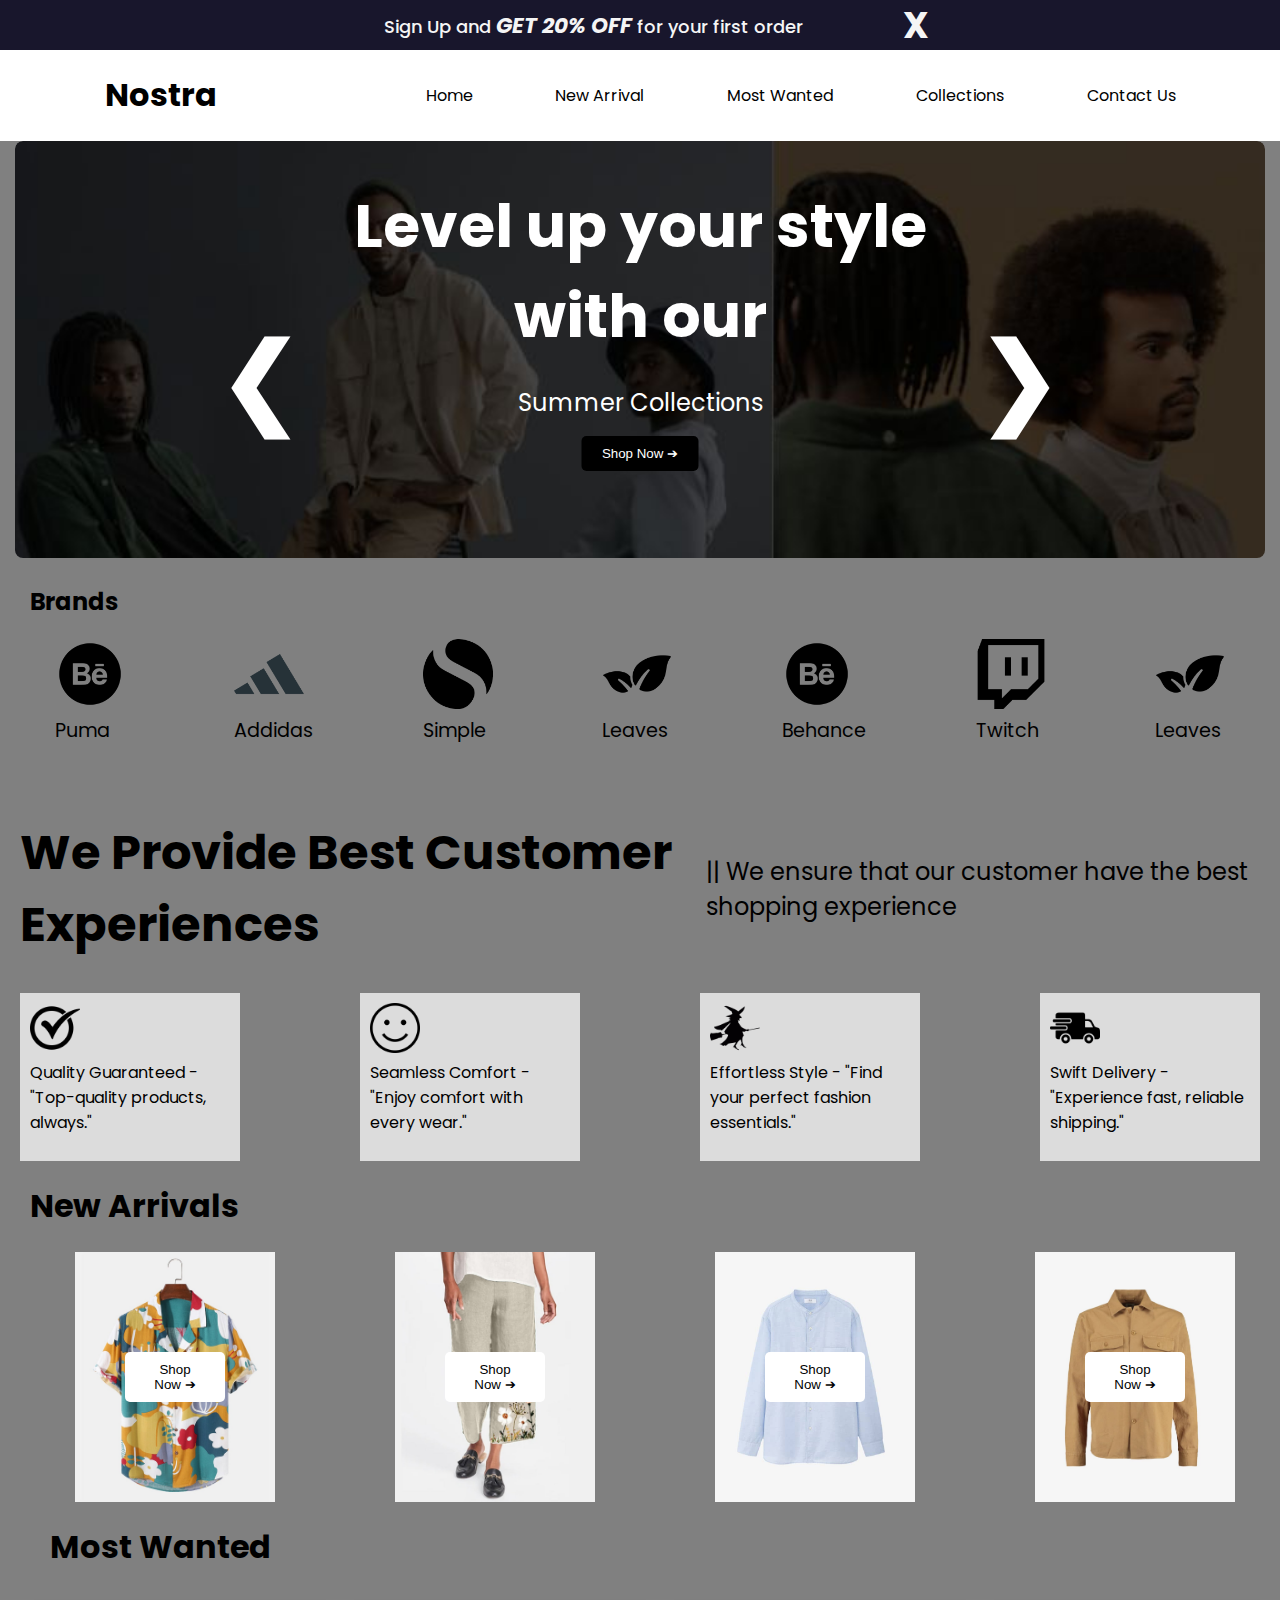
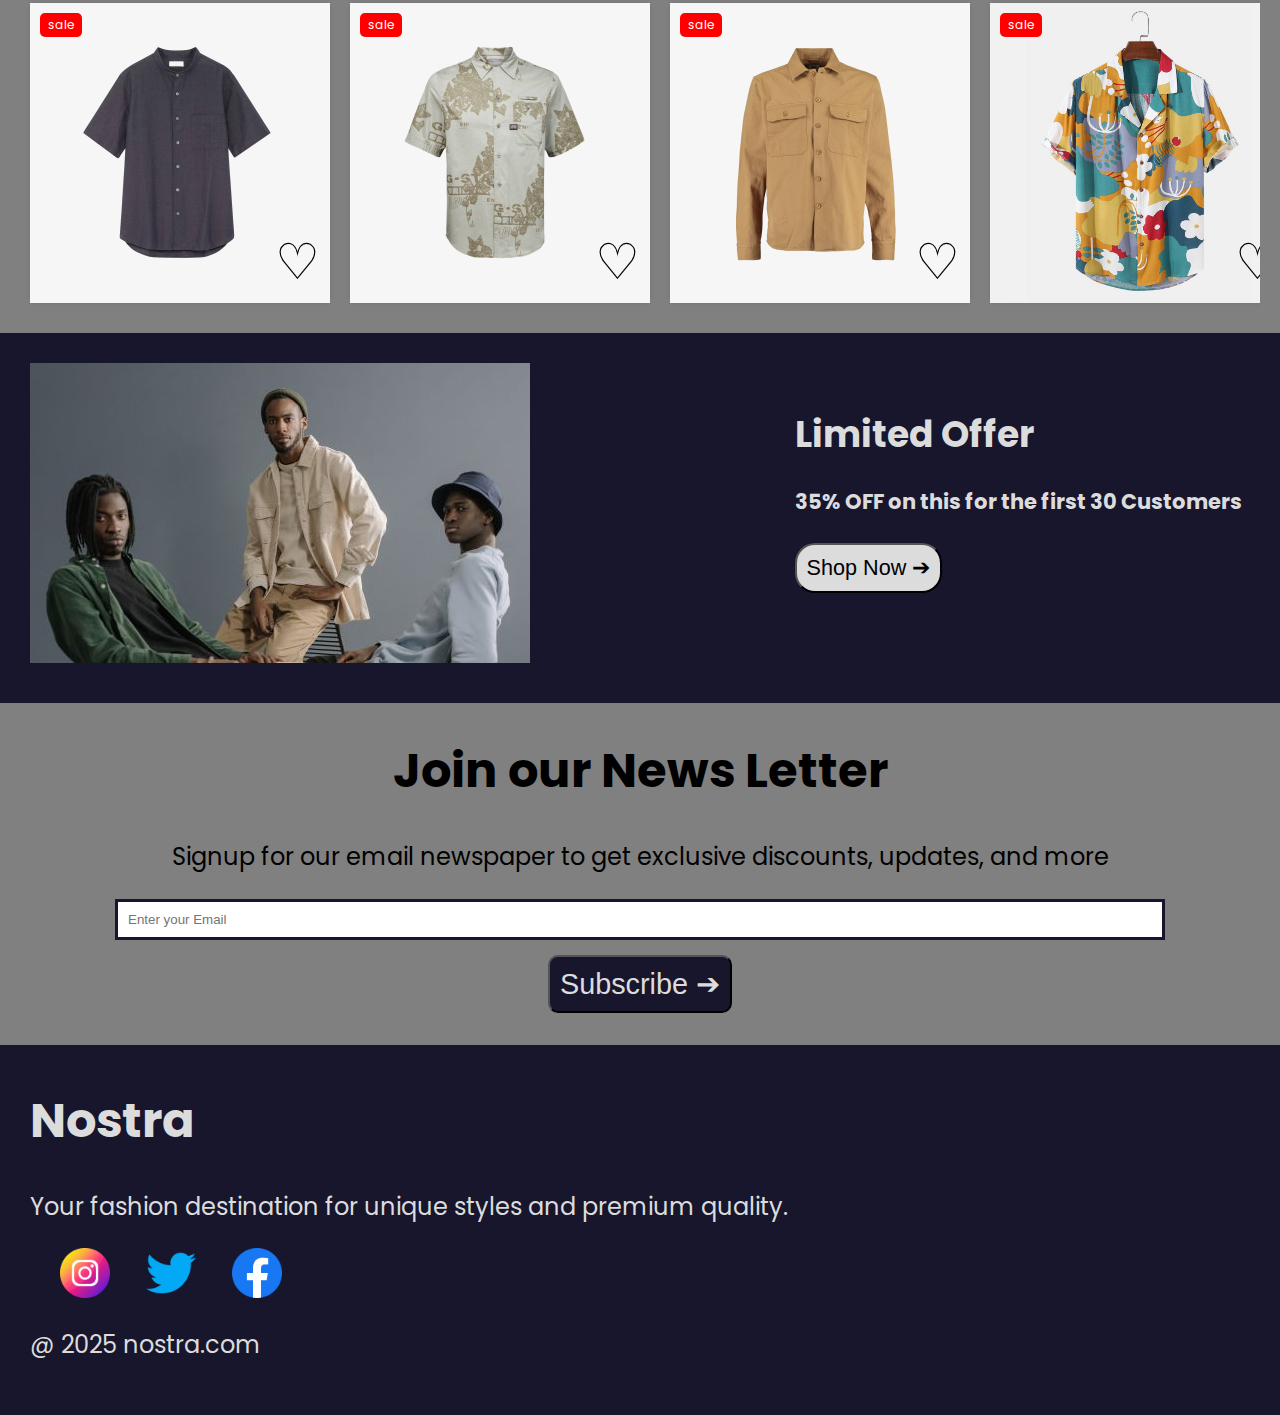
==== index.html @ b9f04748 "Uploaded" ====
<!DOCTYPE html>
<html lang="en">
  <head>
    <meta charset="UTF-8" />
    <meta name="viewport" content="width=device-width, initial-scale=1.0" />
    <title>Nostra</title>
    <link rel="stylesheet" href="./style.css" />
    <link
      href="https://fonts.googleapis.com/css2?family=Poppins:wght@400;600;700&display=swap"
      rel="stylesheet"
    />
  </head>
  <body>
    <!-- For menu open -->
    <section class="menu_open">
      <h1 id="menu_close">X</h1>
      <div class="menu_open_contents">
        <a href="./index.html"><p>Home</p></a>
        <a href="#new_arrivals"><p>New Arrival</p></a>
        <a href="#most_wanted"><p>Most Wanted</p></a>
        <a href="#new_arrivals"><p>Collections</p></a>
        <a href="./contact.html"><p>Contact Us</p></a>
      </div>
    </section>
    <!-- Offer Section -->
    <section class="offer">
      <p>
        Sign Up and <strong class="twenty">GET 20% OFF</strong> for your first
        order
      </p>
      <h1 id="offer_close">X</h1>
    </section>

    <!-- Navbar Section -->
    <nav class="nav-1">
      <h1>Nostra</h1>
      <div class="nav-1_details">
        <a href="./index.html"><p>Home</p></a>
        <a href="#new_arrivals"><p>New Arrival</p></a>
        <a href="#most_wanted"><p>Most Wanted</p></a>
        <a href="#new_arrivals"><p>Collections</p></a>
        <a href="./contact.html"><p>Contact Us</p></a>
      </div>
      <img src="./img/menus.png" alt="menubar" id="menubar" />
    </nav>

    <div class="slideshow-container">
      <!-- Slide 1 -->
      <div class="slide fade">
        <img src="./img/slide-1.jpg" alt="Slide 1" class="slide-image" />
        <div class="text">
          <h1>Level up your style with our</h1>
          <p>Summer Collections</p>
          <button>Shop Now ➔</button>
        </div>
      </div>

      <!-- Slide 2 -->
      <div class="slide fade">
        <img src="./img/slide-1.jpg" alt="Slide 2" class="slide-image" />
        <div class="text">
          <h1>Explore the Best Styles</h1>
          <p>New Arrivals Just For You</p>
          <button id="dis_button">Discover Now ➔</button>
        </div>
      </div>

      <!-- Navigation Arrows -->
      <a class="prev" onclick="changeSlide(-1)">&#10094;</a>
      <a class="next" onclick="changeSlide(1)">&#10095;</a>
    </div>

    <section class="brands">
      <h2 style="margin-left: 30px">Brands</h2>
      <div class="brands_img_container">
        <div class="brands_img">
          <img src="./brand-img/puma.png" alt="puma" />
          <p>Puma</p>
        </div>
        <div class="brands_img">
          <img src="./brand-img/adidas.png" alt="addidas" />
          <p>Addidas</p>
        </div>
        <div class="brands_img">
          <img src="./brand-img/simple.png" alt="simple" />
          <p>Simple</p>
        </div>
        <div class="brands_img">
          <img src="./brand-img/leaves.png" alt="leaves" />
          <p>Leaves</p>
        </div>
        <div class="brands_img">
          <img src="./brand-img/puma.png" alt="behance" />
          <p>Behance</p>
        </div>
        <div class="brands_img">
          <img src="./brand-img/twitch.png" alt="twitch" />
          <p>Twitch</p>
        </div>
        <div class="brands_img">
          <img src="./brand-img/leaves.png" alt="leaves" />
          <p>Leaves</p>
        </div>
      </div>
    </section>

    <!-- Expereience -->
    <section class="exp">
      <div class="container-1">
        <div class="sub-container-1">
          <h1>We Provide Best Customer Experiences</h1>
        </div>
        <div class="sub-container-2">
          <p>
            || We ensure that our customer have the best shopping experience
          </p>
        </div>
      </div>
      <div class="container-2">
        <div class="con-2">
          <img src="./logos/checked.png" alt="check image" />
          <p>
            Quality Guaranteed - "Top-quality products, always."
          </p>
        </div>
        <div class="con-2">
          <img src="./logos/happiness.png" alt="check image" />
          <p>
            Seamless Comfort - "Enjoy comfort with every wear."
          </p>
        </div>
        <div class="con-2">
          <img src="./logos/flying-broom-and-witch.png" alt="check image" />
          <p>
            Effortless Style - "Find your perfect fashion essentials."

          </p>
        </div>
        <div class="con-2">
          <img src="./logos/delivery-van.png" alt="check image" />
          <p>
            Swift Delivery - "Experience fast, reliable shipping."
          </p>
        </div>
      </div>
    </section>

    <!-- New arrivals -->

    <section class="new_arrivals" id="new_arrivals">
      <h1>New Arrivals</h1>
      <div class="new_arrivals_shirts">
        <div class="card">
          <div class="image">
            <img src="./shirts/f1.jpg" alt="Shirt Image" />
          </div>
          <button class="shop-now">Shop Now ➔</button>
        </div>
        <div class="card">
          <div class="image">
            <img src="./shirts/f2.jpg" alt="Shirt Image" />
          </div>
          <button class="shop-now">Shop Now ➔</button>
        </div>
        <div class="card">
          <div class="image">
            <img src="./shirts/f3.jpg" alt="Shirt Image" />
          </div>
          <button class="shop-now">Shop Now ➔</button>
        </div>
        <div class="card">
          <div class="image">
            <img src="./shirts/f4.jpg" alt="Shirt Image" />
          </div>
          <button class="shop-now">Shop Now ➔</button>
        </div>
      </div>
    </section>
<!-- Most wanted -->
 <section class="container" id="most_wanted">
        <h1>Most Wanted</h1>
        <div class="products">
            <!-- Product Cards -->
            <div class="product-card">
                <div class="image-container">
                    <span class="sale-badge">sale</span>
                    <img src="./shirts/n8.jpg" alt="Shirt 1">
                    <span class="heart" onclick="toggleHeart(this)">&#9825;</span>
                </div>
            </div>

            <div class="product-card">
                <div class="image-container">
                    <span class="sale-badge">sale</span>
                    <img src="shirts/n4.jpg" alt="Shirt 2">
                    <span class="heart" onclick="toggleHeart(this)">&#9825;</span>
                </div>
            </div>

            <div class="product-card">
                <div class="image-container">
                    <span class="sale-badge">sale</span>
                    <img src="./shirts/f4.jpg" alt="Shirt 3">
                    <span class="heart" onclick="toggleHeart(this)">&#9825;</span>
                </div>
            </div>

            <div class="product-card">
                <div class="image-container">
                    <span class="sale-badge">sale</span>
                    <img src="./shirts/f1.jpg" alt="Shirt 4">
                    <span class="heart" onclick="toggleHeart(this)">&#9825;</span>
                </div>
            </div>

            <div class="product-card">
                <div class="image-container">
                    <span class="sale-badge">sale</span>
                    <img src="./shirts/f3.jpg" alt="Shirt 5">
                    <span class="heart" onclick="toggleHeart(this)">&#9825;</span>
                </div>
            </div>

            <div class="product-card">
                <div class="image-container">
                    <span class="sale-badge">sale</span>
                    <img src="./shirts/n4.jpg" alt="Shirt 6">
                    <span class="heart" onclick="toggleHeart(this)">&#9825;</span>
                </div>
            </div>

            <div class="product-card">
                <div class="image-container">
                    <span class="sale-badge">sale</span>
                    <img src="./shirts/n3.jpg" alt="Shirt 7">
                    <span class="heart" onclick="toggleHeart(this)">&#9825;</span>
                </div>
            </div>

            <div class="product-card">
                <div class="image-container">
                    <span class="sale-badge">sale</span>
                    <img src="./shirts/f4.jpg" alt="Shirt 8">
                    <span class="heart" onclick="toggleHeart(this)">&#9825;</span>
                </div>
            </div>
        </div>
 </section>
<!-- Limited Offer content -->
 <section class="limited_offer">
  <div class="limited_offer_image">
    <img src="./img/slide-3.jpg" alt="img">
  </div>
  <div class="limited_offer_content">
    <h1>Limited Offer</h1>
    <h3>35% OFF on this for the first 30 Customers</h3>
     <button>Shop Now ➔</button>

  </div>
 </section>
 <!-- News Content -->
 <section class="news">
  <div class="news_content">
    <h1>Join our News Letter</h1>
    <p>Signup for our email newspaper to get exclusive discounts, updates, and more</p>
    <input type="email" placeholder="Enter your Email"><br>
      <button>Subscribe ➔</button>
  </div>
 </section>

 <!-- Footer -->

 <section class="footer">
  <div class="footer_contents">
    <h1>Nostra</h1>
    <p>Your fashion destination for unique styles and premium quality.
</p>
    <img src="./footer_pics/instagram.png" alt="insta">
    <img src="./footer_pics/twitter.png" alt="twitter">
    <img src="./footer_pics/facebook.png" alt="facebook">
    <p>@ 2025 nostra.com</p>
  </div>
 </section>
    <script src="./script.js"></script>
  </body>
</html>
---- style.css ----
body{
    margin: 0;
    padding: 0;
    font-family: 'Poppins',sans-serif;
    overflow-x: hidden;
}

/* For offer section */
.offer{
    background-color:rgb(24, 22, 44);
    color: whitesmoke;
    text-align: center;
    font-size:large;
    font-weight: 500;
    display: flex;
    align-items: center;
    height: 50px;
}
.offer p{
    margin-left: 30%;
}
#offer_close{
    margin-left: 100px;
}
#offer_close:hover{
    cursor: pointer;
}
.twenty{
    font-weight: bolder;
    font-style: oblique;
    font-size: larger;
}

/* For navbar */
.nav-1{
    display: flex;
    align-items: center;
    justify-content:space-around;
    position: sticky;
    top: 0;
    background-color: white;
    z-index:9;
}
.nav-1_details{
    width: 750px;
    display: flex;
    justify-content: space-between;
    align-items: center;
}
.nav-1_details a{
    color:black;
    text-decoration: none;
}
.nav-1_details:hover{
    cursor: pointer;
}
.nav-1_details p:hover{
    text-decoration: underline;
}
#menubar{
    height: 20px;
    width: 20px;
    display: none;
}
/* For menu  */
.menu_open{
    left: 0;
    background-color: rgb(24, 22, 44);
    color:white;
    height: 100vh;
    width:50%;
    position: fixed;
    z-index: 10;
    transition-duration: 1s;
    display: none;
}
#menu_close{
    font-size: larger;
}
.menu_open_contents{
    display: flex;
    flex-direction: column;
    height: 350px;
    justify-content: space-around;
}
.menu_open_contents p{
    font-size: larger;
}
.menu_open_contents a{
    color:gainsboro;
    text-decoration: none;
}
.menu_open h1{
    margin-left: 200px;
}
.menu_open h1:hover{
    cursor: pointer;
}
.menu_open_contents p{
    margin-left: 20%;
}
.menu_open_contents p:hover{
    text-decoration: underline;
    cursor: pointer;
}
/* Slider image */

.slideshow-container {
    position: relative;
    overflow: hidden;
    border-radius: 8px;
    margin-left: 15px;
    margin-right: 15px;
}

.slide {
    display: none;
    position: relative;
    width: 100%;
}

.slide-image {
    width: 100%;
    object-fit: cover;
    border-radius: 8px;
    max-height: 500px;
}

.text {
    position: absolute;
    top: 30%;
    left: 50%;
    transform: translate(-50%, -30%);
    color: white;
    text-align: center;
}

.text h1 {
    font-size: 60px;
    margin-bottom: 0.5rem;
}

.text p {
    font-size: 1.5rem;
    margin-bottom: 1rem;
}

.text button {
    padding: 10px 20px;
    background-color: black;
    color: white;
    border: none;
    cursor: pointer;
    border-radius: 5px;
}

/* Arrows */
.prev, .next {
    cursor: pointer;
    position: absolute;
    top: 40%;
    padding: 16px;
    margin-top: -22px;
    color: white;
    font-weight: bold;
    font-size: 100px;
    border-radius: 0 3px 3px 0;
    user-select: none;
}

.prev {
    left: 15%;
}

.next {
    right: 15%;
}

/* Animation */
.fade {
    animation-name: fade;
    animation-duration: 2s;
}

@keyframes fade {
    from {
        opacity: 0.4
    }
    to {
        opacity: 1
    }
}


/* Brands */
.brands_img_container{
    display: flex;
    justify-content: space-around;
}
.brands_img img{
    height:70px;
}
.brands_img p{
    margin-top: 0;
    font-size: larger;
    font-weight: 400;
}

/* Experience */
.exp{
    margin-left: 20px;
    margin-right: 20px;
}
.container-1{
    display: flex;
    justify-content: space-between;
    align-items: center;
    font-size:x-large;
}
.sub-container-1,.sub-container-2{
    margin: 0;
}

.container-2{
    display: flex;
    justify-content: space-between;
}

.con-2{
    width:330px;
    background-color: gainsboro;
    padding: 10px;
}
.con-2 img{
    height: 50px;
}
.con-2 p{
    margin-top: 0;
}

/* New Arrivals */
 .new_arrivals h1{
    margin-left: 30px;
}
.new_arrivals_shirts{
    display: flex;
    justify-content: space-around;
}
 .card {
    position: relative;
    width: 300px;
    height: 300px;
    overflow: hidden;
    transition: background-color 0.3s; /* Smooth transition */
}

.image img {
    width: 100%;
    height: 100%;
    object-fit: cover;
    transition: opacity 0.3s; /* Smooth image fade */
}

.card:hover .image img {
    opacity: 0.3; /* Makes the image darker */
}

.shop-now {
    position: absolute;
    top: 50%;
    left: 50%;
    transform: translate(-50%, -50%);
    padding: 10px 20px;
    background-color: white;
    border: none;
    border-radius: 5px;
    cursor: pointer;
    transition: background-color 0.3s, transform 0.3s;
}

.card:hover {
    background-color: #000; /* Dark background when hovered */
}

.card:hover .shop-now {
    transform: translate(-50%, -50%) scale(1.05); /* Slightly enlarges button */
}
/* For most wanted */

.container {
    margin: 20px;
}

.container h1 {
    margin-left: 30px;
}

/* Scrolling Container */
.products {
    display: flex;
    overflow-x: auto;
    gap: 20px;
    padding: 10px;
    scroll-snap-type: x mandatory;
    scroll-padding-left: 20px;
    scrollbar-width: none;
}

/* Product Card Style */
.product-card {
    position: relative;
    background-color: white;
    border-radius: 8px;
    box-shadow: 0 0 5px rgba(0, 0, 0, 0.1);
    width: 300px;
    height: 300px;
    flex: 0 0 auto;
    scroll-snap-align: start;
}

.image-container {
    position: relative;
}
.image-container img{
    width: 100%;
    height: 100%;
}
.sale-badge {
    position: absolute;
    top: 10px;
    left: 10px;
    background-color: red;
    color: white;
    padding: 3px 8px;
    border-radius: 5px;
    font-size: 12px;
}

.heart {
    position: absolute;
    bottom: 10px;
    right: 10px;
    font-size: 50px;
    color: black;
    cursor: pointer;
}

.heart.liked {
    color: red;
}
/* Limited offer */

.limited_offer{
    background-color:rgb(24, 22, 44) ;
    width: 100%;
    height: 370px;
    position:relative;
}
.limited_offer_image{
    position: relative;
    left: 10%;
    top: 30px;
}
.limited_offer_content{
    position: absolute;
    right: 200px;
    top: 50px;
    color: gainsboro;
    font-size: x-large;
}
.limited_offer_content button{
    padding: 10px;
    border-radius: 20px;
    background-color: gainsboro;
    color: black;
    font-size: larger;
    margin-top: 5px;
}
/* news Content */
.news{
    width: 100%;
    text-align: center;
}
.news_content{
    font-size: x-large;
}
.news_content input{
    width: 80%;
    padding: 10px;
    outline: none;
    border: 3px solid rgb(24,22,44);
}
.news_content button{
    padding: 10px;
    border-radius: 10px;
    color: gainsboro;
    background-color: rgb(24, 22, 44);
    font-size: larger ;
    margin-top: 15px;
    outline: none;
}
/* Footer */
.footer{
    background-color: rgb(24, 22, 44);
    height: 370px;
}
.footer_contents{
    color: gainsboro;
    margin-left: 30px;
    font-size: x-large;
    position: relative;
    top: 40px;
}
.footer_contents img{
    height: 50px;
    margin-left: 30px;
}
.footer_contents p{
    margin-top: 50px;
}
@media screen and (max-width:1280px){
   body{
    background-color: grey;
   }
    .slide-image{
        max-height: 500px;
    }
   .text h1{
    margin: 0;
   }
    .container-1{
        margin-top: 20px;
        gap: 20px;
    }
    .con-2{
        width: 200px;
    }
    .card{
        margin-left: 30px;
        height: 250px;
        width: 200px;
    }
    .image{
        height: 100%;
        width:100%;
    }
    .limited_offer_image{
        left: 30px;
    }
    .limited_offer_content{
        font-size: large;
        right: 3%;
    }
    .footer_contents p{
        margin-top: 20px;
    }
}
@media screen and (max-width:1024px) {
    body{
        background-color: aquamarine;
    }
   .offer p,h1{
        font-size: 13px;
    }
    #offer_close{
        margin-right: 40px;
    }
    .nav-1 h1{
        font-size: 32px;
    }
    .nav-1_details{
        margin-left: 40px;
    }
    .nav-1_details p{
        font-size: 12px;
    }
    .slide-image{
        max-height: 350px;
    }
    .text{
        width:90%;
    }
    .text h1,p,button{
        font-size: 16px;
        margin: 0;
    }
    #dis_button{
        padding: 5px;
        font-size: small;
        margin-bottom: 30px;
    }
    .prev,.next{
        font-size: 40px;
    }
    .brands_img img{
        height: 50px;
    }
    .brands_img p{
        font-size: 14px;
    }
        .container-1{
        margin-top: 20px;
        gap: 20px;
    }
    .con-2{
        width:150px ;
    }
    .limited_offer_image{
        left: 20px;
    }
    .limited_offer_content h1{
        font-size: large;
    }
    .limited_offer_content{
        font-size: 15px;
        right: 3%;
    }
    .news_content h1{
        font-size: larger;
    }
    .news{
        margin-top: 30px;
    }
    .footer_contents img{
        margin-top: 15px;
    }
    .footer_contents h1,p{
        font-size: larger;
    }
}

@media screen and (max-width:640px) {
    body{
        background-color: beige;
    }
    .offer p,h1{
        font-size: 8px;
    }
    #offer_close{
        margin-right: 40px;
    }
    .nav-1_details{
        display: none;
    }
    .nav-1 h1{
        font-size: 32px;
    }
    #menubar{
        display: block;
    }
    .slide-image{
        max-height: 150px;
    }
    .text{
        width:90%;
    }
    .text h1,p,button{
        font-size: 16px;
        margin: 0;
    }
    #dis_button{
        padding: 5px;
        font-size: small;
        margin-bottom: 30px;
    }
    .prev,.next{
        font-size: 40px;
    }
    .brands_img img{
        height: 20px;
    }
    .brands_img p{
        font-size: 14px;
    }
    .container-1{
        margin-top: 20px;
        gap: 20px;
    }
    .con-2{
        margin-top: 10px;
        width: 80px;
    }
    .con-2 img{
        height: 20px;
    }
    .con-2 p{
        font-size: 7px;
    }
    .sub-container-1 h1,.sub-container-2 p {
        font-size: 20px;
    }
    .new_arrivals{
        margin-top: 50px;
    }
    .new_arrivals h1{
        font-size: 20px;
    }
    .new_arrivals_shirts{
        margin-top: 50px;
    }
    .card{
        height: 150px;
        width:150px;
    }
    .card button{
        padding: 5px;
        font-size: 10px;
        width: 70px;
    }
    #most_wanted{
        margin-top: 50px;
    }
    #most_wanted h1{
        font-size: 20px;
        margin-left: 20px;
    }
    .product-card{
        height: 150px;
        width: 150px;
    }
    .limited_offer{
        height: 220px;
    }
    .limited_offer_image img{
        height: 150px;
        width: 250px;
    }
    .limited_offer_content{
        top: 10%;
        left: 60%;
    }
    .limited_offer_content h1,p{
        font-size: 10px;
        margin: 0;
    }
    .limited_offer_content button{
        font-size: small;
    }
    .news_content p{
        font-size: 15px;
    }
    .news_content input{
        margin-top: 20px;
    }
    .news_content button{
        font-size:small ;
    }
    .footer{
        height: 300px;
    }
    .footer_contents img{
        margin-top: 25px;
    }
    
}
@media screen and (max-width:425px) {
    #menu_close{
        position: relative;
        right: 50px;
    }
    .text button{
        font-size: 10px;
        margin-bottom: 15px;
    }
    .brands_img img{
        height: 15px;
    }
    .brands_img p{
        font-size: 7px;
    }
    .card{
        display: flex;
        justify-content: flex-start ;
        width: 100%;
        height: 100px;
    }
    .limited_offer_image img{
        width: 200px;
    }
    .limited_offer_content{
        top: 50px;
        font-size: 10px;
        left: 250px;
    }
    .con-2{
        width: 60px;
    }
}
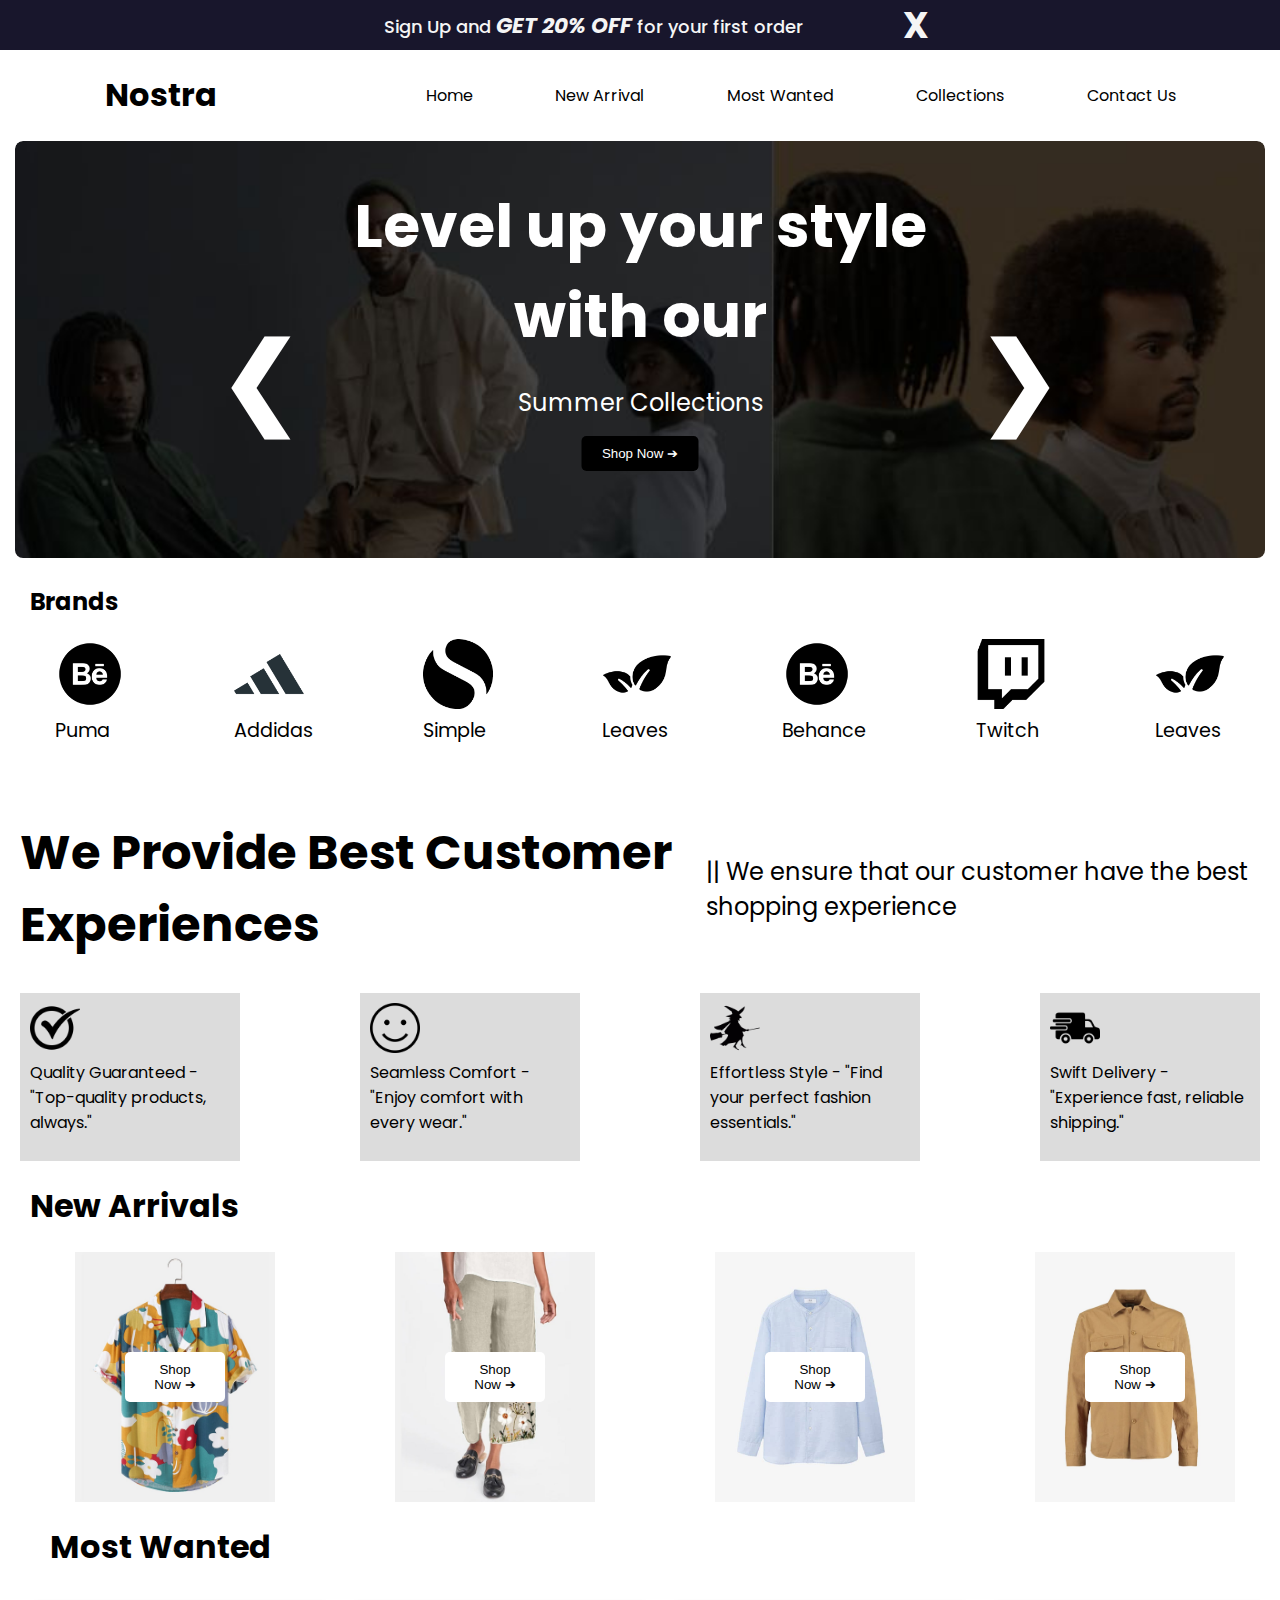
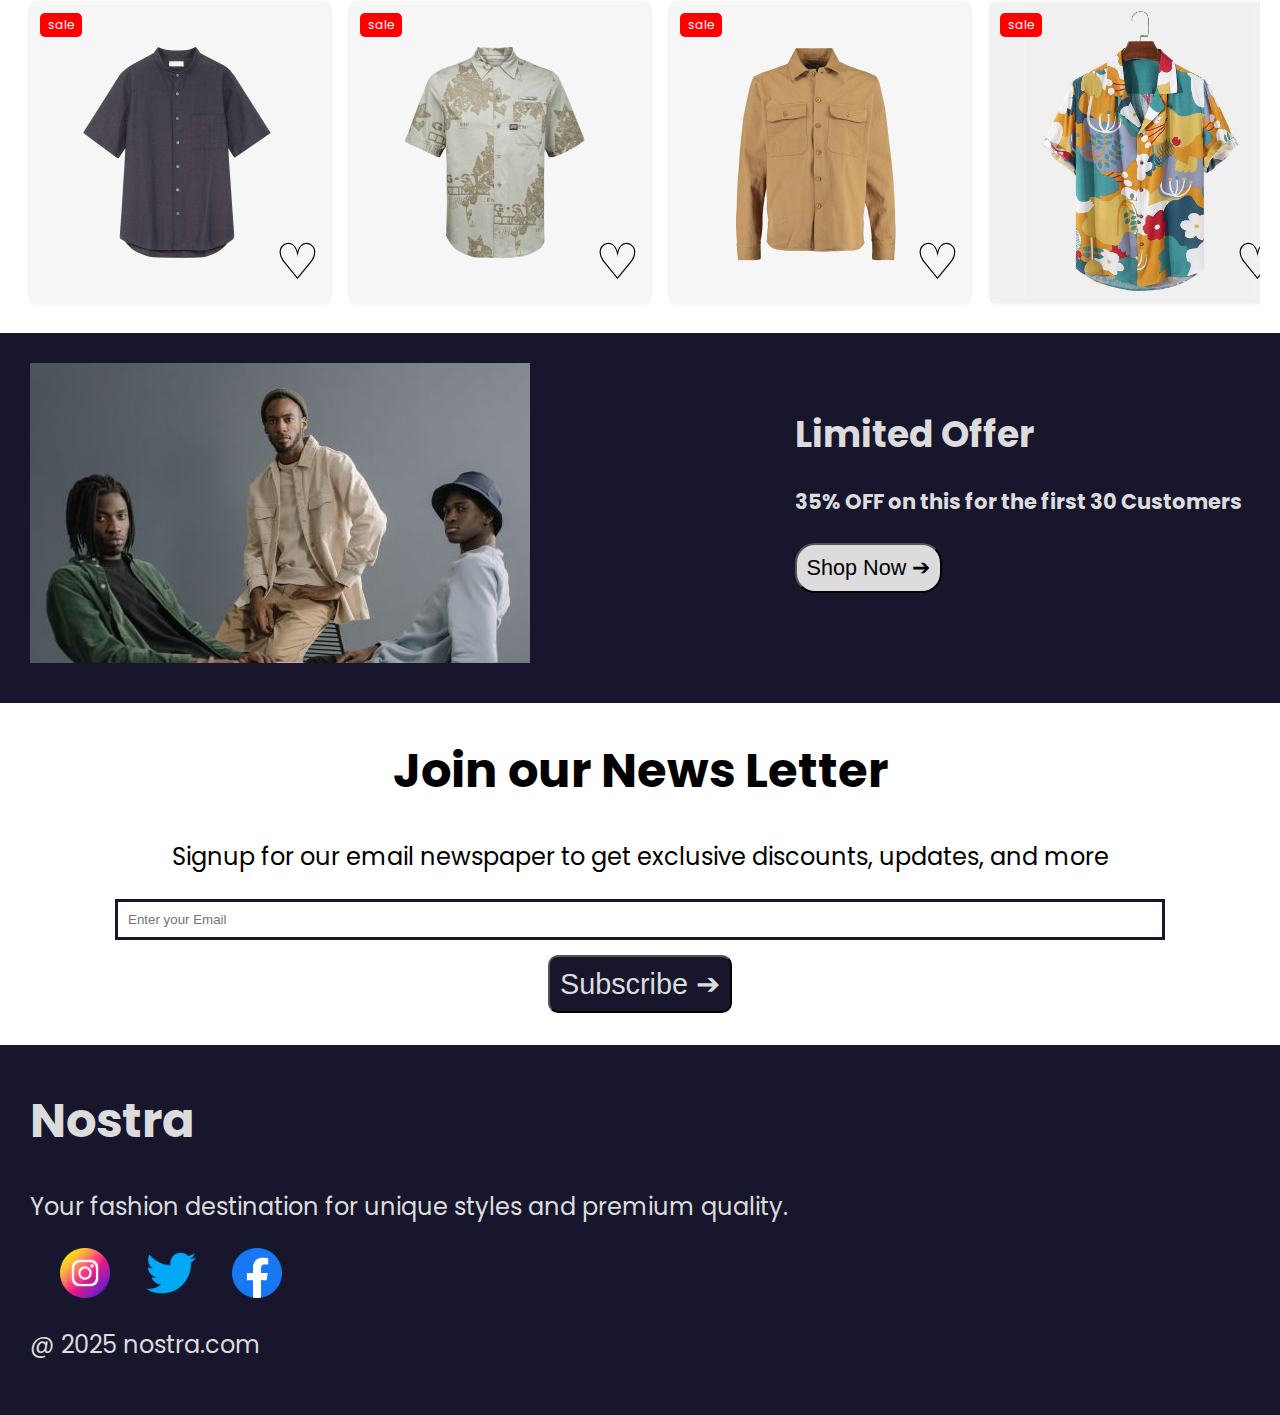
==== commit 99c479e8: "Updated" ====
--- a/index.html
+++ b/index.html
@@ -18,7 +18,7 @@
         <a href="./index.html"><p>Home</p></a>
         <a href="#new_arrivals"><p>New Arrival</p></a>
         <a href="#most_wanted"><p>Most Wanted</p></a>
-        <a href="#new_arrivals"><p>Collections</p></a>
+        <a href="./collection.html"><p>Collections</p></a>
         <a href="./contact.html"><p>Contact Us</p></a>
       </div>
     </section>
@@ -38,7 +38,7 @@
         <a href="./index.html"><p>Home</p></a>
         <a href="#new_arrivals"><p>New Arrival</p></a>
         <a href="#most_wanted"><p>Most Wanted</p></a>
-        <a href="#new_arrivals"><p>Collections</p></a>
+        <a href="./collection.html"><p>Collections</p></a>
         <a href="./contact.html"><p>Contact Us</p></a>
       </div>
       <img src="./img/menus.png" alt="menubar" id="menubar" />
--- a/style.css
+++ b/style.css
@@ -419,9 +419,6 @@
     margin-top: 50px;
 }
 @media screen and (max-width:1280px){
-   body{
-    background-color: grey;
-   }
     .slide-image{
         max-height: 500px;
     }
@@ -456,9 +453,6 @@
     }
 }
 @media screen and (max-width:1024px) {
-    body{
-        background-color: aquamarine;
-    }
    .offer p,h1{
         font-size: 13px;
     }
@@ -530,9 +524,6 @@
 }
 
 @media screen and (max-width:640px) {
-    body{
-        background-color: beige;
-    }
     .offer p,h1{
         font-size: 8px;
     }
